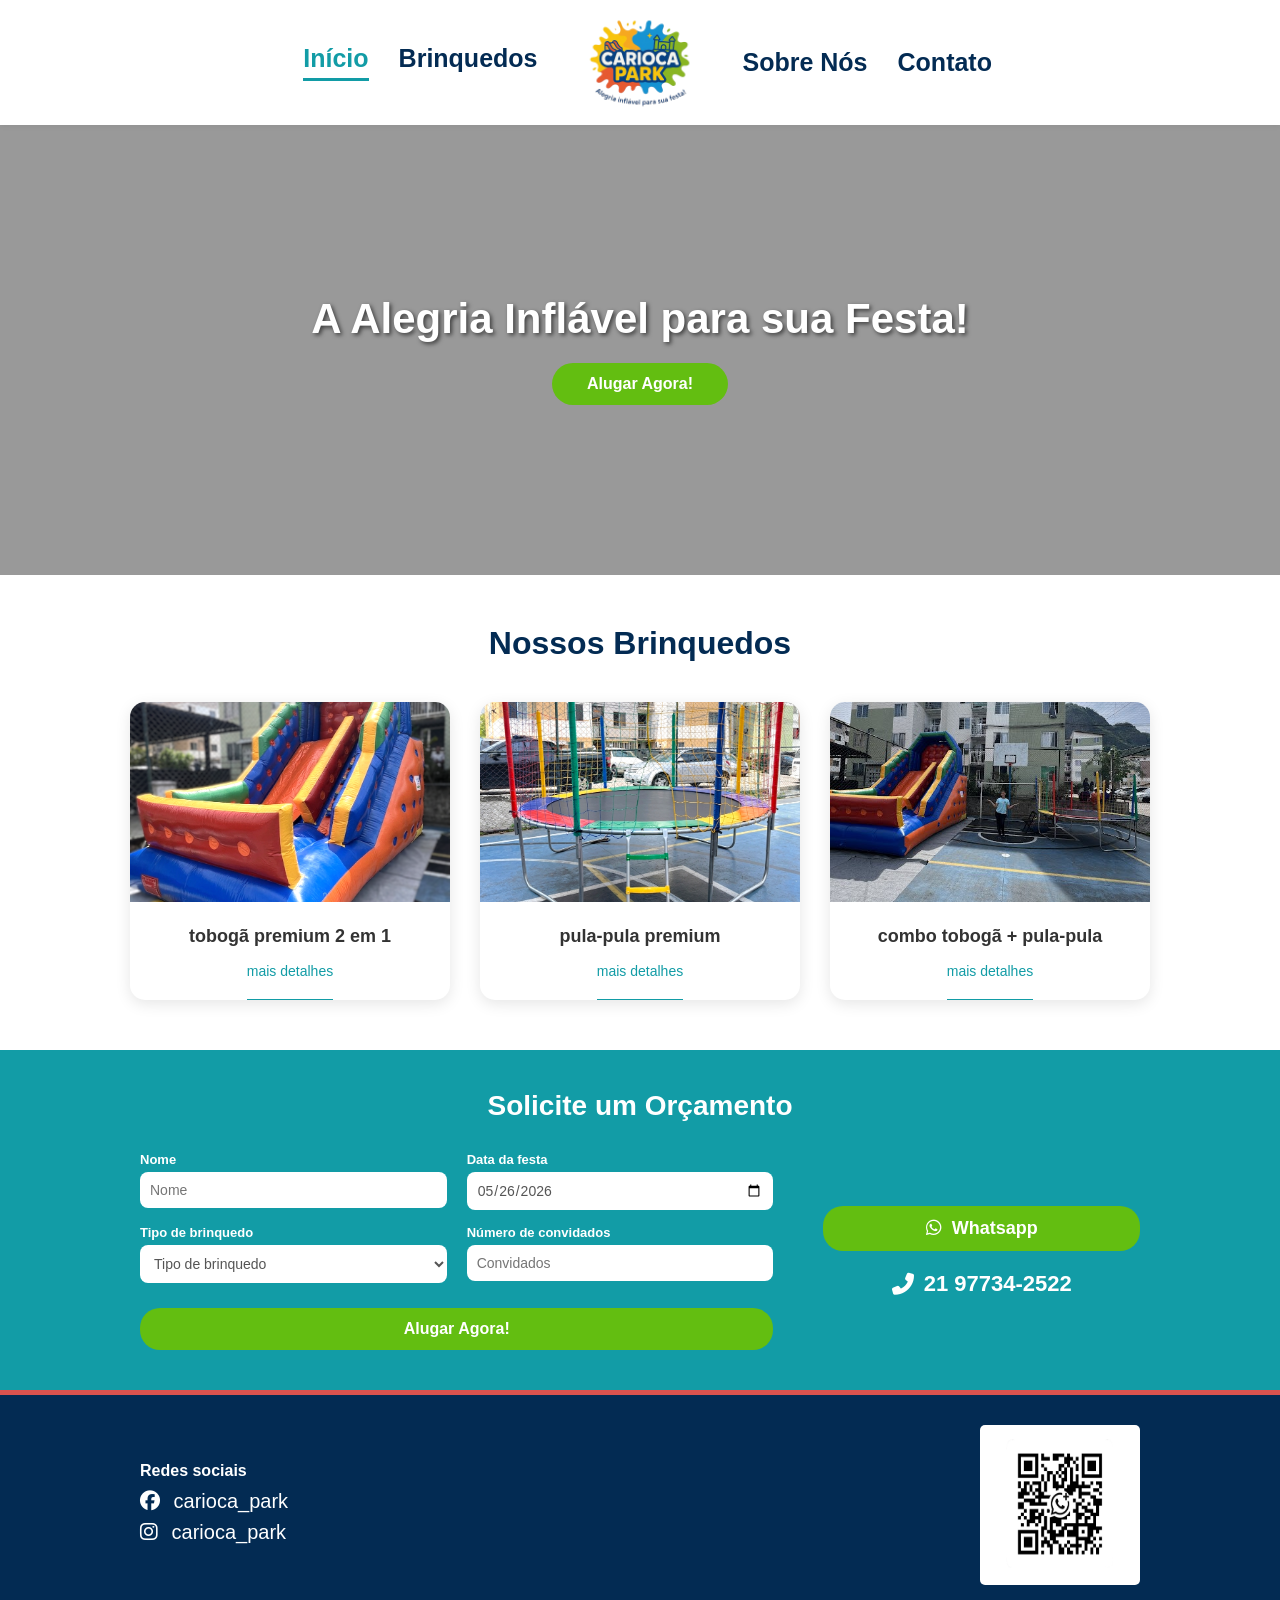
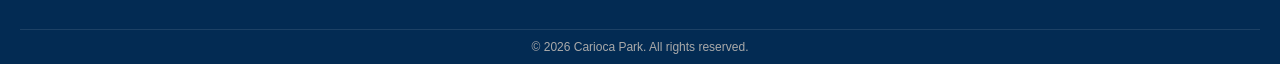
==== index.html @ 7d14363b "Add files via upload" ====
<!DOCTYPE html>
<html lang="pt-BR">
<head>
    <meta charset="UTF-8">
    <meta name="viewport" content="width=device-width, initial-scale=1.0">
    <title>Carioca Park - Locação de Brinquedos</title>
    <link rel="stylesheet" href="style.css">
    <link rel="stylesheet" href="https://cdnjs.cloudflare.com/ajax/libs/font-awesome/6.4.0/css/all.min.css">
    <!-- Ícone da barra do navegador (Favicon) -->
    <link rel="icon" type="image/jpeg" href="logo-carioca-park.png">
</head>
<body>

    <header class="main-header">
        <nav class="nav-container">
            <div class="nav-left">
                <a href="index.html" class="active">Início</a>
                <a href="brinquedos.html">Brinquedos</a>
            </div>
            
            <div class="logo-container">
                <img src="logo-carioca-park.png" alt="Carioca Park Logo" class="logo-img">
            </div>
            
            <div class="nav-right">
                <a href="sobre.html">Sobre Nós</a>
                <a href="contato.html">Contato</a>
            </div>
        </nav>
    </header>

    <section class="hero-section">
        <div class="hero-overlay">
            <div class="hero-content">
                <h1>A Alegria Inflável para sua Festa!</h1>
                <a href="#orcamento" class="btn-green">Alugar Agora!</a>
            </div>
        </div>
    </section>

    <section class="products-section">
        <h2>Nossos Brinquedos</h2>
        
        <div class="cards-container">
            <div class="product-card">
                <div class="card-img-container">
                    <img src="toboga-premium.jpg" alt="Tobogã Premium 2 em 1">
                </div>
                <div class="card-info">
                    <h3>tobogã premium 2 em 1</h3>
                    <a href="brinquedos.html" class="more-details">mais detalhes</a>
                </div>
            </div>

            <div class="product-card">
                <div class="card-img-container">
                    <img src="pula-pula.jpg" alt="Pula-Pula Premium">
                </div>
                <div class="card-info">
                    <h3>pula-pula premium</h3>
                    <a href="brinquedos.html" class="more-details">mais detalhes</a>
                </div>
            </div>

            <div class="product-card">
                <div class="card-img-container">
                    <img src="foto-combo.jpg" alt="Combo Carioca Park">
                </div>
                <div class="card-info">
                    <h3>combo tobogã + pula-pula</h3>
                    <a href="brinquedos.html" class="more-details">mais detalhes</a>
                </div>
            </div>
        </div>
    </section>

    <section id="orcamento" class="budget-section">
        <div class="budget-container">
            <h2>Solicite um Orçamento</h2>
            
            <div class="budget-content">
                <form class="budget-form" onsubmit="enviarParaWhatsApp(event)">
                    <div class="form-row">
                        <div class="form-group">
                            <label for="nome">Nome</label>
                            <input type="text" id="nome" placeholder="Nome" required>
                        </div>
                        <div class="form-group">
                            <label for="data">Data da festa</label>
                            <input type="date" id="data" value="2026-05-26" required>
                        </div>
                    </div>
                    
                    <div class="form-row">
                        <div class="form-group">
                            <label for="brinquedo">Tipo de brinquedo</label>
                            <select id="brinquedo" required>
                                <option value="" disabled selected>Tipo de brinquedo</option>
                                <option value="Tobogã Premium 2 em 1">Tobogã Premium 2 em 1</option>
                                <option value="Pula-Pula Premium">Pula-Pula Premium</option>
                                <option value="Combo Tobogã + Pula-Pula">Combo Tobogã + Pula-Pula</option>
                            </select>
                        </div>
                        <div class="form-group">
                            <label for="convidados">Número de convidados</label>
                            <input type="number" id="convidados" placeholder="Convidados" required>
                        </div>
                    </div>
                    
                    <button type="submit" class="btn-green-submit">Alugar Agora!</button>
                </form>
                
                <div class="budget-contacts">
                    <a href="https://wa.me/5521977342522" target="_blank" class="btn-whatsapp">
                        <i class="fab fa-whatsapp"></i> Whatsapp
                    </a>
                    <a href="tel:21977342522" class="phone-link">
                        <i class="fas fa-phone-alt"></i> 21 97734-2522
                    </a>
                </div>
            </div>
        </div>
    </section>

    <footer class="main-footer">
        <div class="footer-container">
            <div class="footer-socials">
                <p>Redes sociais</p>
                <a href="https://facebook.com/carioca_park" target="_blank"><i class="fab fa-facebook"></i> carioca_park</a>
                <a href="https://instagram.com/carioca_park" target="_blank"><i class="fab fa-instagram"></i> carioca_park</a>
            </div>
            
            <div class="footer-qr">
                <img src="qr-code.png" alt="QR Code Carioca Park">
            </div>
        </div>
        <div class="footer-bottom">
            <p>&copy; 2026 Carioca Park. All rights reserved.</p>
        </div>
    </footer>

    <!-- SCRIPT QUE FAZ A MÁGICA ACONTECER -->
    <script>
    function enviarParaWhatsApp(event) {
        event.preventDefault();
        
        // Pega os valores digitados no formulário
        const nome = document.getElementById('nome').value;
        const dataInput = document.getElementById('data').value;
        const brinquedo = document.getElementById('brinquedo').value;
        const convidados = document.getElementById('convidados').value;
        
        // Formata a data para o padrão brasileiro (DD/MM/AAAA)
        const dataFormatada = dataInput.split('-').reverse().join('/');
        
        // Monta o texto da mensagem
        const texto = `Olá! Gostaria de solicitar um orçamento para o Carioca Park:%0A%0A` +
                      `*Nome:* ${nome}%0A` +
                      `*Data da Festa:* ${dataFormatada}%0A` +
                      `*Brinquedo:* ${brinquedo}%0A` +
                      `*Nº de Convidados:* ${convidados}`;
        
        // Número do WhatsApp do Carioca Park
        const numeroUrl = "https://wa.me/5521977342522?text=" + texto;
        
        // Abre o WhatsApp em uma nova aba
        window.open(numeroUrl, '_blank');
    }
    </script>

</body>
</html>
---- style.css ----
/* CONFIGURAÇÕES GERAIS */
* {
    margin: 0;
    padding: 0;
    box-sizing: border-box;
    font-family: 'Arial', sans-serif;
}

body {
    background-color: #ffffff;
    color: #333;
    scrollbar-gutter: stable; /* Garante que o menu não mude de tamanho ou dê "pulos" entre as páginas */
}

/* NAVBAR / HEADER */
.main-header {
    background-color: #ffffff;
    box-shadow: 0 2px 5px rgba(0,0,0,0.05);
    position: relative;
    z-index: 10;
}

.nav-container {
    display:flex;
    justify-content: center;
    align-items: center;
    max-width: center;
    margin:0 auto;
    padding: center;
}

.nav-left, .nav-right {
    display: flex;
    gap: 30px;
    flex: 10;
}

.nav-left { justify-content: flex-end; padding-right: 40px; }
.nav-right { justify-content: flex-start; padding-left: 40px; }

.nav-container a {
    text-decoration: none;
    color: #032b53;
    font-weight: bold;
    font-size: 25px;
    transition: color 0.3s;
}

.nav-container a:hover, .nav-container a.active {
    color: #129ca6;
}

.nav-container a.active {
    border-bottom: 3px solid #129ca6;
    padding-bottom: 5px;
}

.logo-container {
    z-index: 15;
}

.logo-img {
    height: 125px;
    display: block;
}

/* BANNER PRINCIPAL (HERO) */
.hero-section {
    background-image: url('banner-principal.jpg');
    background-size: cover;
    background-position: center;
    height: 450px;
    position: relative;
}

.hero-overlay {
    background-color: rgba(0, 0, 0, 0.4);
    width: 100%;
    height: 100%;
    display: flex;
    justify-content: center;
    align-items: center;
}

.hero-content {
    text-align: center;
    color: #ffffff;
}

.hero-content h1 {
    font-size: 42px;
    font-weight: bold;
    margin-bottom: 20px;
    text-shadow: 2px 2px 4px rgba(0,0,0,0.6);
}

.btn-green {
    display: inline-block;
    background-color: #63be11;
    color: white;
    text-decoration: none;
    padding: 12px 35px;
    border-radius: 25px;
    font-weight: bold;
    font-size: 16px;
    transition: background-color 0.3s;
}

.btn-green:hover {
    background-color: #52a00e;
}

/* SEÇÃO DE PRODUTOS */
.products-section {
    padding: 50px 20px;
    text-align: center;
    max-width: 1200px;
    margin: 0 auto;
}

.products-section h2 {
    color: #032b53;
    font-size: 32px;
    margin-bottom: 40px;
}

.cards-container {
    display: flex;
    justify-content: center;
    gap: 30px;
    flex-wrap: wrap;
}

.product-card {
    background-color: white;
    border-radius: 15px;
    box-shadow: 0 4px 15px rgba(0,0,0,0.1);
    overflow: hidden;
    width: 320px;
    transition: transform 0.3s;
}

.product-card:hover {
    transform: translateY(-5px);
}

.card-img-container img {
    width: 100%;
    height: 200px;
    object-fit: cover;
}

.card-info {
    padding: 20px;
}

.card-info h3 {
    font-size: 18px;
    color: #333333;
    text-transform: lowercase;
    margin-bottom: 15px;
}

.more-details {
    color: #129ca6;
    text-decoration: none;
    font-size: 14px;
    border-bottom: 1px solid #129ca6;
    padding-bottom: 20px;
}

/* SEÇÃO DE ORÇAMENTO */
.budget-section {
    background-color: #129ca6;
    color: white;
    padding: 40px 20px;
}

.budget-container {
    max-width: 1000px;
    margin: 0 auto;
}

.budget-section h2 {
    text-align: center;
    font-size: 28px;
    margin-bottom: 30px;
}

.budget-content {
    display: flex;
    gap: 50px;
    align-items: center;
    flex-wrap: wrap;
}

.budget-form {
    flex: 2;
    min-width: 300px;
}

.form-row {
    display: flex;
    gap: 20px;
    margin-bottom: 15px;
}

.form-group {
    flex: 1;
    display: flex;
    flex-direction: column;
    gap: 5px;
}

.form-group label {
    font-size: 13px;
    font-weight: bold;
}

.form-group input, .form-group select {
    padding: 10px;
    border: none;
    border-radius: 8px;
    font-size: 14px;
    color: #555;
    background-color: #fff;
}

.btn-green-submit {
    width: 100%;
    background-color: #63be11;
    color: white;
    border: none;
    padding: 12px;
    border-radius: 20px;
    font-weight: bold;
    font-size: 16px;
    cursor: pointer;
    margin-top: 10px;
    transition: background-color 0.3s;
}

.btn-green-submit:hover {
    background-color: #52a00e;
}

.budget-contacts {
    flex: 1;
    display: flex;
    flex-direction: column;
    align-items: center;
    gap: 20px;
    min-width: 250px;
}

.btn-whatsapp {
    background-color: #63be11;
    color: white;
    text-decoration: none;
    padding: 12px 30px;
    border-radius: 20px;
    font-weight: bold;
    font-size: 18px;
    display: flex;
    align-items: center;
    gap: 10px;
    width: 100%;
    justify-content: center;
    transition: background-color 0.3s;
}

.btn-whatsapp:hover {
    background-color: #52a00e;
}

.phone-link {
    color: white;
    text-decoration: none;
    font-size: 22px;
    font-weight: bold;
    display: flex;
    align-items: center;
    gap: 10px;
}

/* RODAPÉ */
.main-footer {
    background-color: #032b53;
    color: white;
    padding: 30px 20px 10px 20px;
    border-top: 5px solid #d9534f;
}

.footer-container {
    max-width: 1000px;
    margin: 0 auto;
    display: flex;
    justify-content: space-between;
    align-items: center;
    flex-wrap: wrap;
    gap: 20px;
    padding-bottom: 20px;
}

.footer-socials p {
    font-weight: bold;
    margin-bottom: 10px;
}

.footer-socials a {
    display: block;
    color: white;
    text-decoration: none;
    margin-bottom: 8px;
    font-size: 20px;
}

.footer-socials a i {
    margin-right: 8px;
}

.footer-qr img {
    width: 160px;
    height: 160px;
    background-color: white;
    padding: 5px;
    border-radius: 5px;
}

.footer-bottom {
    text-align: center;
    font-size: 12px;
    color: #aaaaaa;
    margin-top: 20px;
    border-top: 1px solid rgba(255,255,255,0.1);
    padding-top: 10px;
}

/* RESPONSIVIDADE (MOBILE) */
@media (max-width: 768px) {
    .nav-container {
        flex-direction: column;
        gap: 15px;
    }
    .nav-left, .nav-right {
        justify-content: center;
        padding: 0;
        width: 100%;
    }
    .form-row {
        flex-direction: column;
        gap: 15px;
    }
    .budget-content {
        flex-direction: column;
    }
    .footer-container {
        flex-direction: column;
        text-align: center;
    }
}

/* ==========================================================================
   PÁGINA DE BRINQUEDOS (CARIOCA PARK) - VISUAL ORIGINAL CONSOLIDADO
   ========================================================================== */

.page-title-section {
    background-color: #f7f9fa;
    text-align: center;
    padding: 50px 20px;
    border-bottom: 2px solid #eef2f3;
}

.page-title-section h2 {
    color: #034263;
    font-size: 2.2rem;
    text-transform: uppercase;
    margin-bottom: 10px;
}

.page-title-section p {
    color: #555;
    font-size: 1.1rem;
}

.toys-details-section {
    max-width: 1100px;
    margin: 0 auto;
    padding: 60px 20px;
}

.toy-detail-container {
    display: flex;
    flex-direction: column;
    gap: 50px;
}

.toy-detail-card {
    display: flex;
    background-color: #fff;
    border-radius: 12px;
    box-shadow: 0 4px 15px rgba(0, 0, 0, 0.08);
    overflow: hidden;
    align-items: center;
}

.toy-detail-card:nth-child(even) {
    flex-direction: row-reverse;
}

.toy-detail-img {
    flex: 1;
    min-width: 45%;
    max-height: 450px;
    display: flex;
    align-items: center;
    justify-content: center;
    background-color: #f0f4f6;
}

.toy-detail-img img {
    width: 100%;
    height: 100%;
    object-fit: cover;
    display: block;
}

.toy-detail-info {
    flex: 1;
    padding: 40px;
}

.toy-detail-info h3 {
    color: #034263;
    font-size: 1.8rem;
    margin-bottom: 15px;
    text-transform: capitalize;
}

.toy-detail-info .description {
    color: #666;
    line-height: 1.6;
    margin-bottom: 25px;
    font-size: 1.05rem;
}

.specs-list {
    list-style: none;
    padding: 0;
    margin-bottom: 30px;
}

.specs-list li {
    font-size: 1rem;
    color: #444;
    margin-bottom: 12px;
    display: flex;
    align-items: center;
    gap: 12px;
}

.specs-list li i {
    color: #16b9db;
    width: 20px;
    text-align: center;
    font-size: 1.1rem;
}

.btn-green-action, .btn-whatsapp-action {
    display: inline-block;
    padding: 13px 28px;
    border-radius: 50px;
    font-weight: bold;
    text-decoration: none;
    text-transform: uppercase;
    font-size: 0.95rem;
    text-align: center;
    transition: transform 0.2s, background-color 0.2s;
    box-shadow: 0 4px 10px rgba(0, 0, 0, 0.15);
}

.btn-green-action {
    background-color: #79b900;
    color: white;
}

.btn-green-action:hover {
    background-color: #649a00;
    transform: translateY(-2px);
}

.btn-whatsapp-action {
    background-color: #25d366;
    color: white;
}

.btn-whatsapp-action:hover {
    background-color: #1ebd58;
    transform: translateY(-2px);
}

@media (max-width: 768px) {
    .toy-detail-card, .toy-detail-card:nth-child(even) {
        flex-direction: column;
    }
    
    .toy-detail-img {
        width: 100%;
        height: 280px;
    }
    
    .toy-detail-info {
        padding: 25px 20px;
    }
    
    .page-title-section h2 {
        font-size: 1.8rem;
    }
}


/* ==========================================================================
   PÁGINA SOBRE NÓS (CARIOCA PARK)
   ========================================================================== */

.about-section {
    max-width: 1100px;
    margin: 0 auto;
    padding: 60px 20px;
}

.about-container {
    display: flex;
    gap: 50px;
    align-items: center;
}

.about-text {
    flex: 1.2;
}

.about-text h3 {
    color: #032b53;
    font-size: 1.8rem;
    margin-top: 25px;
    margin-bottom: 15px;
}

.about-text h3:first-child {
    margin-top: 0;
}

.about-text p {
    color: #555;
    font-size: 1.05rem;
    line-height: 1.7;
    margin-bottom: 15px;
}

/* Tópicos de diferenciais */
.about-points {
    list-style: none;
    padding: 0;
    margin-top: 15px;
}

.about-points li {
    font-size: 1rem;
    color: #444;
    margin-bottom: 15px;
    display: flex;
    align-items: flex-start;
    gap: 12px;
    line-height: 1.5;
}

.about-points li i {
    color: #129ca6;
    font-size: 1.2rem;
    margin-top: 2px;
    width: 25px;
    text-align: center;
}

/* Caixa da foto lateral */
.about-img-box {
    flex: 0 0 40%;
    border-radius: 12px;
    overflow: hidden;
    box-shadow: 0 4px 15px rgba(0, 0, 0, 0.08);
    height: 400px;
}

.about-img-box img {
    width: 100%;
    height: 100%;
    object-fit: cover;
}

/* Responsividade para Celular */
@media (max-width: 768px) {
    .about-container {
        flex-direction: column;
        gap: 30px;
    }
    .about-img-box {
        width: 100%;
        height: 250px;
    }
    .about-text h3 {
        font-size: 1.5rem;
    }
}



/* ==========================================================================
   PÁGINA DE CONTATO (CARIOCA PARK)
   ========================================================================== */

.contact-page-section {
    max-width: 1100px;
    margin: 0 auto;
    padding: 60px 20px;
}

.contact-page-container {
    display: flex;
    gap: 50px;
    align-items: flex-start;
}

.contact-info-box {
    flex: 1.2;
}

.contact-hours-box {
    flex: 0.8;
    background-color: #f7f9fa;
    padding: 35px;
    border-radius: 12px;
    border: 1px solid #eef2f3;
}

.contact-page-section h3 {
    color: #032b53;
    font-size: 1.8rem;
    margin-bottom: 20px;
}

.contact-intro {
    color: #666;
    font-size: 1.05rem;
    line-height: 1.6;
    margin-bottom: 30px;
}

/* Cards dos Canais de Atendimento */
.contact-channels {
    display: flex;
    flex-direction: column;
    gap: 20px;
}

.channel-card {
    display: flex;
    align-items: center;
    gap: 20px;
    padding: 20px;
    background: #ffffff;
    border-radius: 10px;
    box-shadow: 0 4px 12px rgba(0,0,0,0.04);
    border: 1px solid #f0f4f6;
}

.channel-card i {
    font-size: 2.2rem;
    width: 50px;
    text-align: center;
}

.channel-card .icon-wpp { color: #25d366; }
.channel-card .icon-phone { color: #129ca6; }
.channel-card .icon-insta { color: #e1306c; }

.channel-card h4 {
    color: #333;
    font-size: 1.1rem;
    margin-bottom: 4px;
}

.channel-card p {
    color: #777;
    font-size: 0.95rem;
    margin-bottom: 8px;
}

.channel-card a {
    color: #129ca6;
    text-decoration: none;
    font-weight: bold;
    font-size: 0.95rem;
}

.channel-card a:hover {
    text-decoration: underline;
}

/* Itens de Informações Úteis */
.info-item {
    display: flex;
    gap: 15px;
    margin-bottom: 25px;
}

.info-item:last-child {
    margin-bottom: 0;
}

.info-item i {
    color: #129ca6;
    font-size: 1.3rem;
    margin-top: 3px;
}

.info-item h4 {
    color: #333;
    font-size: 1.05rem;
    margin-bottom: 5px;
}

.info-item p {
    color: #555;
    font-size: 0.95rem;
    line-height: 1.5;
}

/* Responsividade */
@media (max-width: 768px) {
    .contact-page-container {
        flex-direction: column;
        gap: 40px;
    }
    .contact-info-box, .contact-hours-box {
        width: 100%;
        flex: none;
    }
}
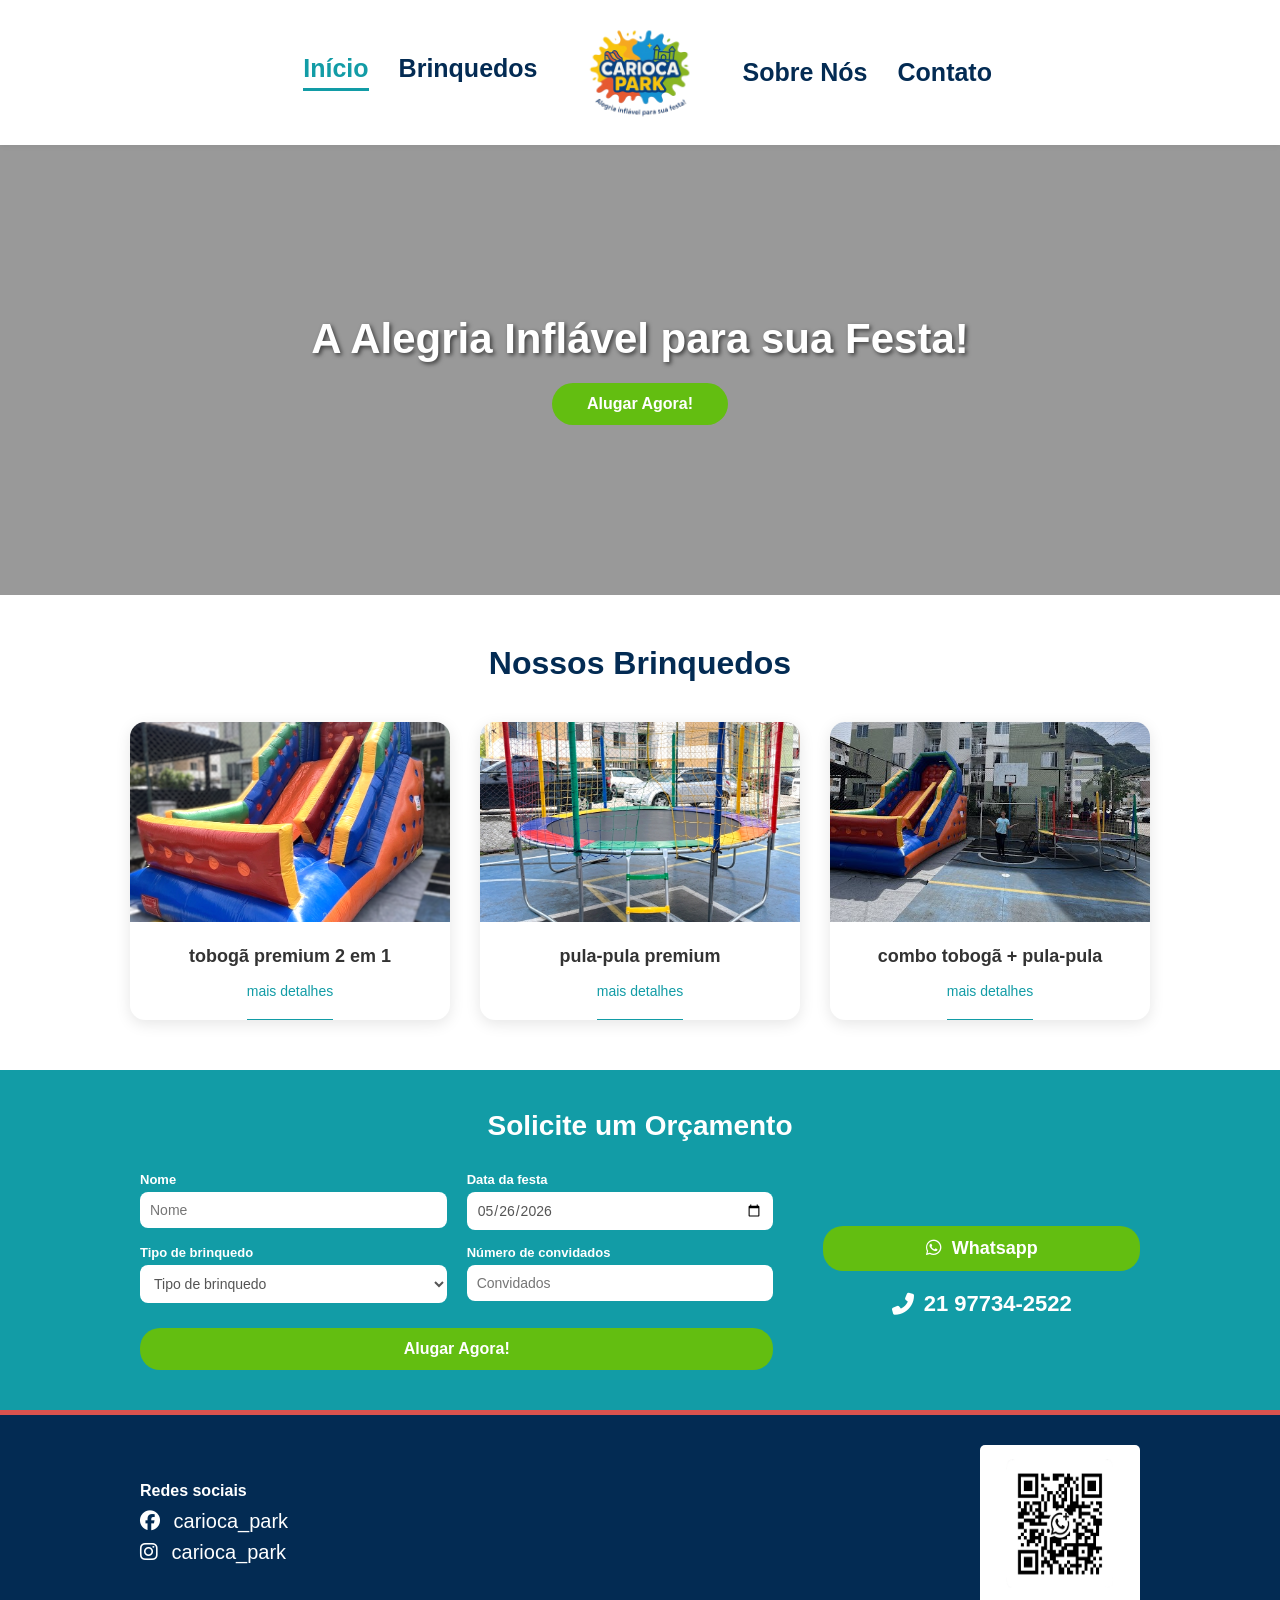
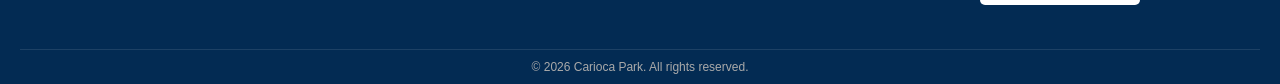
==== commit 475543ee: "Add files via upload" ====
--- a/index.html
+++ b/index.html
@@ -4,6 +4,14 @@
     <meta charset="UTF-8">
     <meta name="viewport" content="width=device-width, initial-scale=1.0">
     <title>Carioca Park - Locação de Brinquedos</title>
+
+    <!-- CONFIGURAÇÃO PARA APARECER NO WHATSAPP (OPEN GRAPH) - TRCODARA -->
+    <meta property="og:type" content="website">
+    <meta property="og:title" content="Carioca Park | Locação de Brinquedos Infantis no RJ">
+    <meta property="og:description" content="Aluguel de tobogãs infláveis, camas elásticas e muita diversão para a sua festa no Rio de Janeiro. Faça seu orçamento online!">
+    <meta property="og:image" content="https://trcodara.github.io/cariocapark/banner-principal.jpg">
+    <meta property="og:url" content="https://trcodara.github.io/cariocapark/">
+
     <link rel="stylesheet" href="style.css">
     <link rel="stylesheet" href="https://cdnjs.cloudflare.com/ajax/libs/font-awesome/6.4.0/css/all.min.css">
     <!-- Ícone da barra do navegador (Favicon) -->
--- a/style.css
+++ b/style.css
@@ -21,18 +21,18 @@
 }
 
 .nav-container {
-    display:flex;
+    display: flex;
     justify-content: center;
     align-items: center;
-    max-width: center;
-    margin:0 auto;
-    padding: center;
+    max-width: 1200px;
+    margin: 0 auto;
+    padding: 10px 20px;
 }
 
 .nav-left, .nav-right {
     display: flex;
     gap: 30px;
-    flex: 10;
+    flex: 1;
 }
 
 .nav-left { justify-content: flex-end; padding-right: 40px; }
@@ -336,17 +336,46 @@
     padding-top: 10px;
 }
 
-/* RESPONSIVIDADE (MOBILE) */
+/* RESPONSIVIDADE CORRIGIDA (MOBILE EM LINHA RETA) */
 @media (max-width: 768px) {
     .nav-container {
-        flex-direction: column;
-        gap: 15px;
-    }
+        display: flex;
+        flex-direction: row;        /* Força a barra a ficar em linha reta */
+        flex-wrap: nowrap;          /* Impede totalmente a quebra de linha */
+        justify-content: space-between;
+        align-items: center;
+        padding: 10px 8px;          /* Otimiza o espaço lateral nas bordas do celular */
+    }
+
     .nav-left, .nav-right {
-        justify-content: center;
-        padding: 0;
-        width: 100%;
-    }
+        display: flex;
+        flex-direction: row;
+        gap: 10px;                  /* Reduz o espaçamento entre os links */
+        flex: unset;                /* Remove a divisão rígida antiga */
+    }
+
+    .nav-left { 
+        justify-content: flex-end; 
+        padding-right: 0; 
+        margin-right: -5px;         /* Aproxima sutilmente os links da esquerda do logo */
+    }
+    
+    .nav-right { 
+        justify-content: flex-start; 
+        padding-left: 0; 
+        margin-left: -5px;          /* Aproxima sutilmente os links da direita do logo */
+    }
+
+    .nav-container a {
+        font-size: 15px;            /* Diminui o texto proporcionalmente para caber na tela */
+        white-space: nowrap;        /* Evita que textos compostos quebrem internamente */
+    }
+
+    .logo-img {
+        height: 50px;               /* Diminui o tamanho do logotipo para manter a harmonia */
+    }
+
+    /* Outros elementos responsivos mantidos */
     .form-row {
         flex-direction: column;
         gap: 15px;
